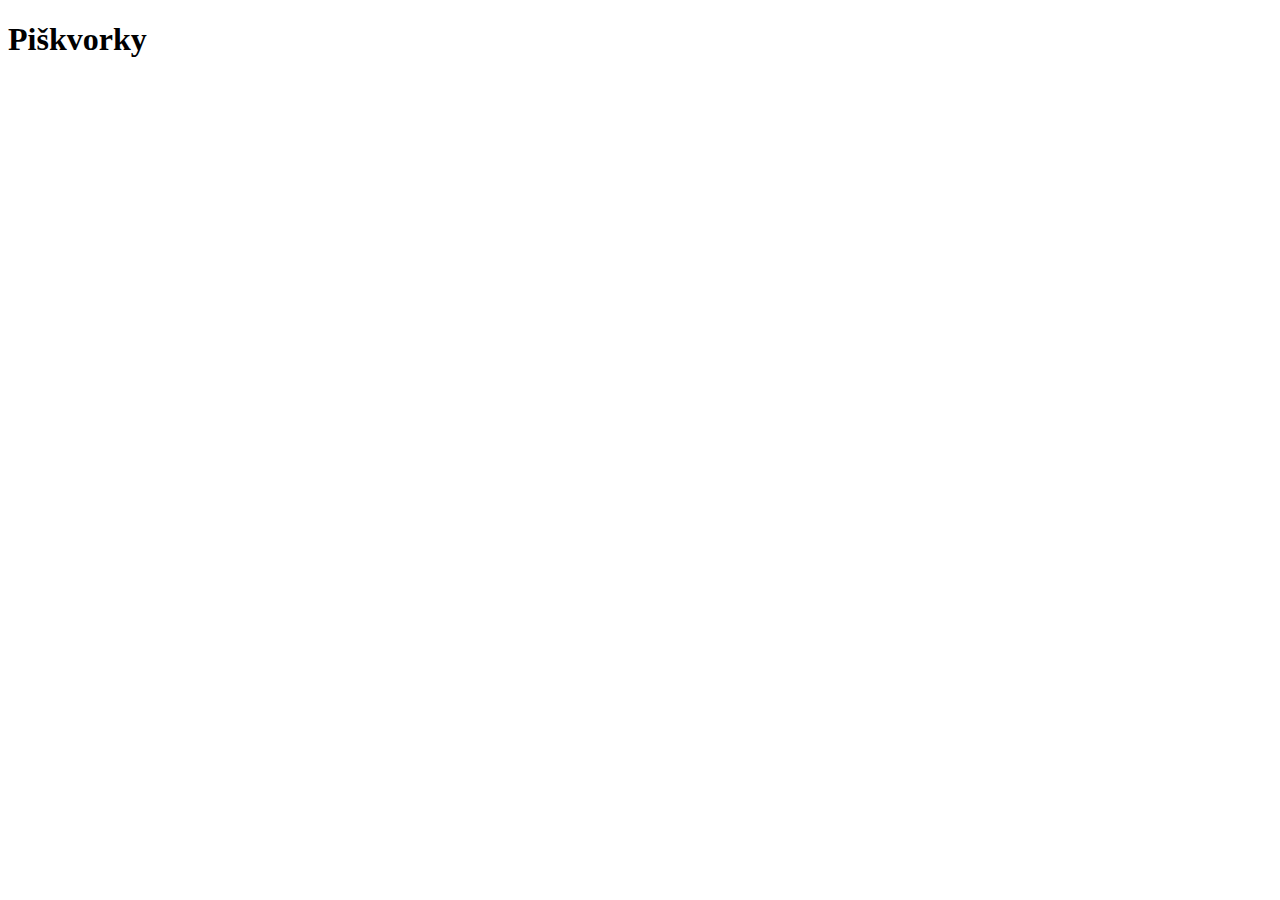
==== index.html @ 8bcf334f "Základní html" ====
<!DOCTYPE html>
<html>
  <head>
    <meta charset="utf-8" />
    <title>Piškvorky</title>
    <link rel="stylesheet" type="text/css" href="style.css" />
  </head>
  <body>
    <h1>Piškvorky</h1>
  </body>
</html>
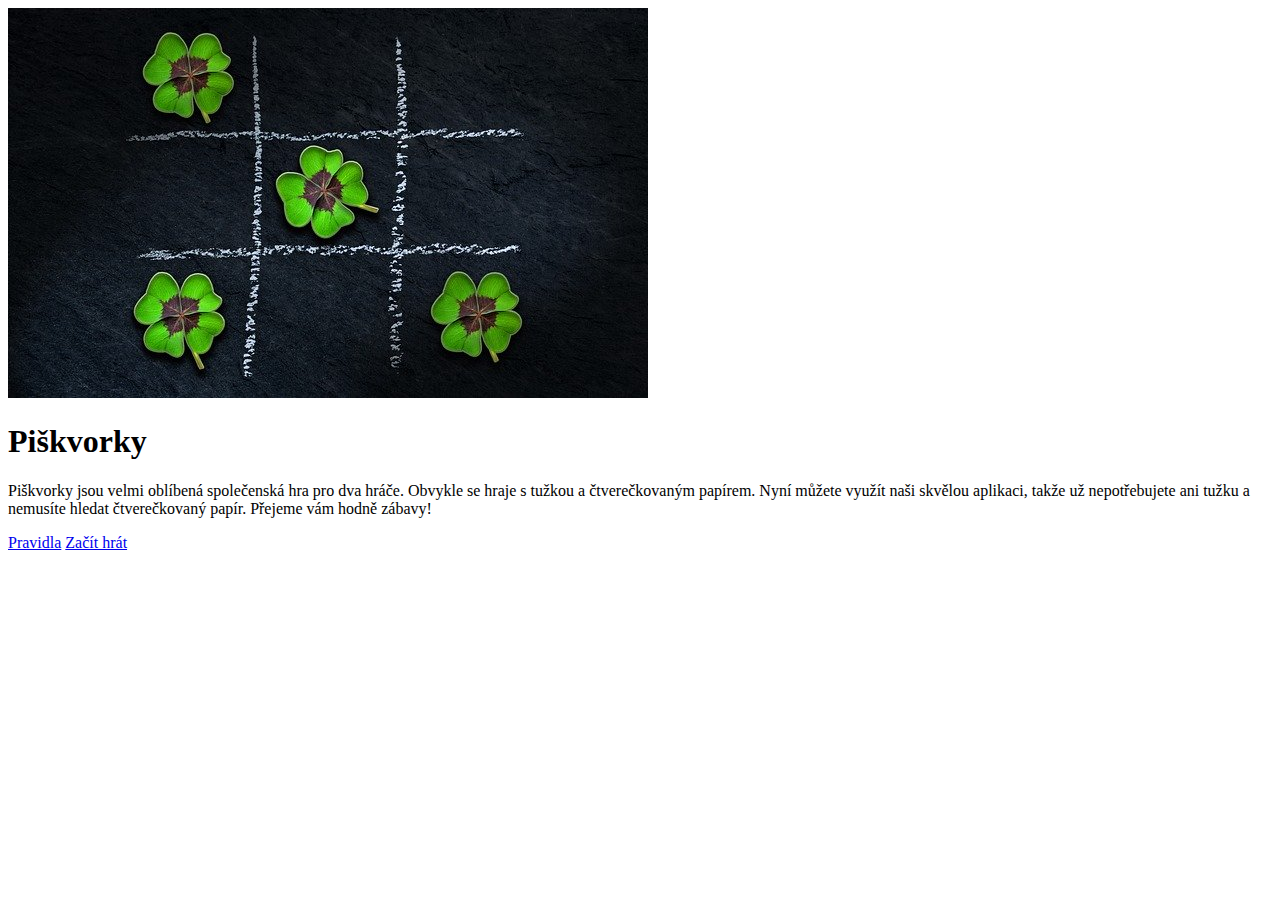
==== commit 97a44442: "struktura HTML" ====
--- a/index.html
+++ b/index.html
@@ -6,6 +6,19 @@
     <link rel="stylesheet" type="text/css" href="style.css" />
   </head>
   <body>
-    <h1>Piškvorky</h1>
+    <header>
+      <img src="uvodni.jpg" alt="uvodni obrazek" />
+      <h1>Piškvorky</h1>
+      <p>
+        Piškvorky jsou velmi oblíbená společenská hra pro dva hráče. Obvykle se
+        hraje s tužkou a čtverečkovaným papírem. Nyní můžete využít naši skvělou
+        aplikaci, takže už nepotřebujete ani tužku a nemusíte hledat
+        čtverečkovaný papír. Přejeme vám hodně zábavy!
+      </p>
+    </header>
+    <nav>
+      <a href="index.html">Pravidla</a>
+      <a href="index.html">Začít hrát</a>
+    </nav>
   </body>
 </html>
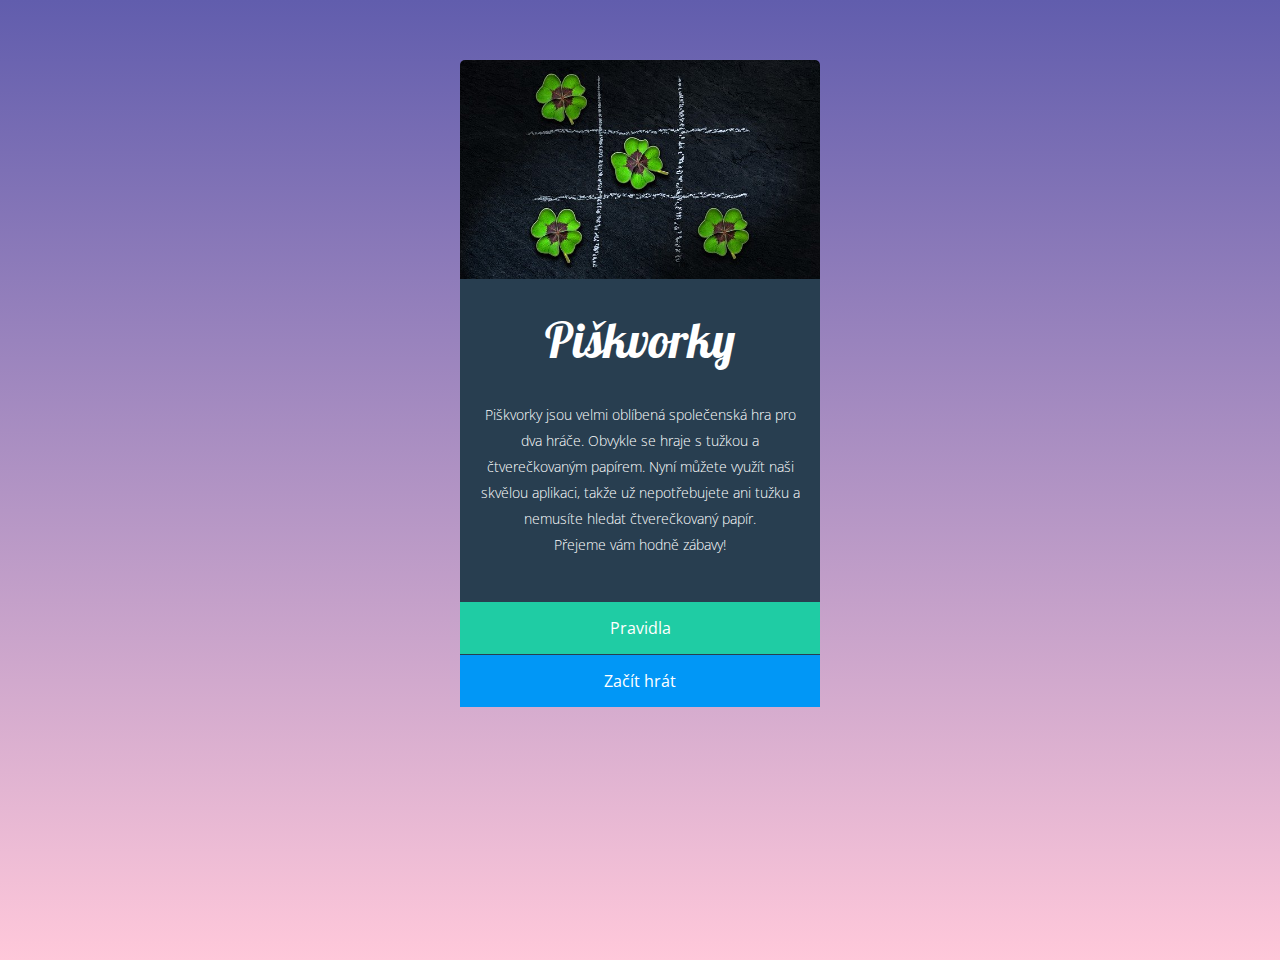
==== commit 83e73cd2: "hotový úkol" ====
--- a/index.html
+++ b/index.html
@@ -3,22 +3,33 @@
   <head>
     <meta charset="utf-8" />
     <title>Piškvorky</title>
+    <link rel="preconnect" href="https://fonts.gstatic.com" />
+    <link
+      href="https://fonts.googleapis.com/css2?family=Lobster&display=swap"
+      rel="stylesheet"
+    />
+    <link rel="preconnect" href="https://fonts.gstatic.com" />
+    <link
+      href="https://fonts.googleapis.com/css2?family=Open+Sans&display=swap"
+      rel="stylesheet"
+    />
     <link rel="stylesheet" type="text/css" href="style.css" />
   </head>
   <body>
     <header>
-      <img src="uvodni.jpg" alt="uvodni obrazek" />
-      <h1>Piškvorky</h1>
-      <p>
-        Piškvorky jsou velmi oblíbená společenská hra pro dva hráče. Obvykle se
-        hraje s tužkou a čtverečkovaným papírem. Nyní můžete využít naši skvělou
-        aplikaci, takže už nepotřebujete ani tužku a nemusíte hledat
-        čtverečkovaný papír. Přejeme vám hodně zábavy!
-      </p>
+      <div>
+        <h1>Piškvorky</h1>
+        <p>
+          Piškvorky jsou velmi oblíbená společenská hra pro dva hráče. Obvykle
+          se hraje s tužkou a čtverečkovaným papírem. Nyní můžete využít naši
+          skvělou aplikaci, takže už nepotřebujete ani tužku a nemusíte hledat
+          čtverečkovaný papír.<br />Přejeme vám hodně zábavy!
+        </p>
+      </div>
+      <nav>
+        <a class="prav" href="index.html">Pravidla</a>
+        <a class="start" href="index.html">Začít hrát</a>
+      </nav>
     </header>
-    <nav>
-      <a href="index.html">Pravidla</a>
-      <a href="index.html">Začít hrát</a>
-    </nav>
   </body>
 </html>
--- a/style.css
+++ b/style.css
@@ -0,0 +1,73 @@
+html {
+  box-sizing: border-box;
+}
+*,
+::after,
+::before {
+  box-sizing: inherit;
+}
+
+body {
+  padding: 0;
+  margin: 0;
+  background-image: linear-gradient(#615dad, #ffc8da);
+  background-repeat: no-repeat;
+  height: 100vh;
+}
+
+header {
+  background-color: #283e50;
+  background-image: url('uvodni.jpg');
+  background-size: contain;
+  background-repeat: no-repeat;
+
+  width: 360px;
+  margin: 60px auto;
+  border-radius: 5px;
+}
+
+header h1 {
+  color: white;
+  text-align: center;
+  font-family: 'Lobster', cursive;
+  font-size: 3rem;
+  font-weight: 100;
+  padding: 250px 20px 0px 20px;
+}
+
+header p {
+  color: white;
+  text-align: center;
+  font-family: 'Open Sans', sans-serif;
+  font-size: 0.9rem;
+  font-weight: 100;
+  line-height: 1.8;
+  padding: 0px 20px 30px 20px;
+}
+
+nav a {
+  display: block;
+  text-decoration: none;
+  color: white;
+  font-family: 'Open Sans', sans-serif;
+  font-size: 1rem;
+  text-align: center;
+  padding: 15px 0px;
+}
+
+.prav {
+  background-color: #1fcca4;
+}
+
+a.prav:hover {
+  background-color: #1cbb96;
+}
+
+.start {
+  background-color: #0197f6;
+  margin-top: 1px;
+}
+
+a.start:hover {
+  background-color: #0090e9;
+}
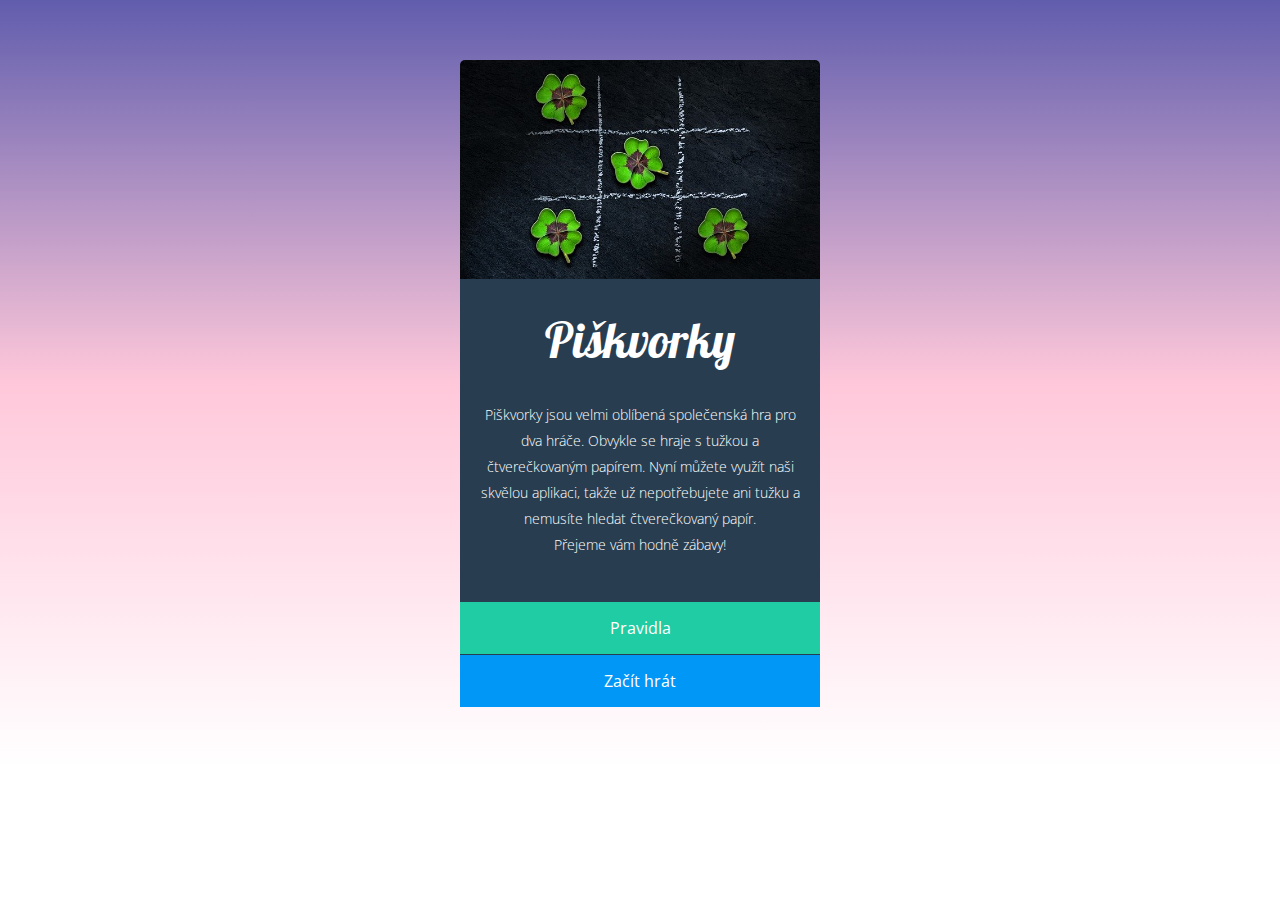
==== commit 875e51fb: "Druhý úkol" ====
--- a/index.html
+++ b/index.html
@@ -16,20 +16,18 @@
     <link rel="stylesheet" type="text/css" href="style.css" />
   </head>
   <body>
-    <header>
-      <div>
-        <h1>Piškvorky</h1>
-        <p>
-          Piškvorky jsou velmi oblíbená společenská hra pro dva hráče. Obvykle
-          se hraje s tužkou a čtverečkovaným papírem. Nyní můžete využít naši
-          skvělou aplikaci, takže už nepotřebujete ani tužku a nemusíte hledat
-          čtverečkovaný papír.<br />Přejeme vám hodně zábavy!
-        </p>
-      </div>
+    <div class="main">
+      <h1>Piškvorky</h1>
+      <p>
+        Piškvorky jsou velmi oblíbená společenská hra pro dva hráče. Obvykle se
+        hraje s tužkou a čtverečkovaným papírem. Nyní můžete využít naši skvělou
+        aplikaci, takže už nepotřebujete ani tužku a nemusíte hledat
+        čtverečkovaný papír.<br />Přejeme vám hodně zábavy!
+      </p>
       <nav>
-        <a class="prav" href="index.html">Pravidla</a>
+        <a class="prav" href="pravidla.html">Pravidla</a>
         <a class="start" href="index.html">Začít hrát</a>
       </nav>
-    </header>
+    </div>
   </body>
 </html>
--- a/style.css
+++ b/style.css
@@ -10,12 +10,11 @@
 body {
   padding: 0;
   margin: 0;
-  background-image: linear-gradient(#615dad, #ffc8da);
+  background-image: linear-gradient(#615dad, #ffc8da, white);
   background-repeat: no-repeat;
-  height: 100vh;
 }
 
-header {
+.main {
   background-color: #283e50;
   background-image: url('uvodni.jpg');
   background-size: contain;
@@ -26,7 +25,14 @@
   border-radius: 5px;
 }
 
-header h1 {
+.main--pravidla {
+  background-color: #283e50;
+  width: 360px;
+  margin: 60px auto;
+  border-radius: 5px;
+}
+
+.main h1 {
   color: white;
   text-align: center;
   font-family: 'Lobster', cursive;
@@ -35,7 +41,16 @@
   padding: 250px 20px 0px 20px;
 }
 
-header p {
+.main--pravidla h1 {
+  color: white;
+  text-align: center;
+  font-family: 'Lobster', cursive;
+  font-size: 3rem;
+  font-weight: 100;
+  padding: 20px 20px 0px 20px;
+}
+
+.main p {
   color: white;
   text-align: center;
   font-family: 'Open Sans', sans-serif;
@@ -43,6 +58,41 @@
   font-weight: 100;
   line-height: 1.8;
   padding: 0px 20px 30px 20px;
+}
+
+.main--pravidla li {
+  color: white;
+  font-family: 'Open Sans', sans-serif;
+  font-size: 0.9rem;
+  font-weight: 100;
+  line-height: 1.8;
+  padding: 0px 20px 0px 20px;
+}
+
+.main--pravidla li img {
+  filter: invert(100%);
+  width: 1em;
+  height: 1em;
+  margin: 0 5px;
+}
+
+figure {
+  display: flex;
+  flex-flow: column;
+  padding: 5px;
+  max-width: 80%;
+  margin: auto;
+}
+figcaption {
+  color: white;
+  font-family: 'Open Sans', sans-serif;
+  font-style: italic;
+  font-size: 0.9rem;
+  font-weight: 100;
+  padding: 3px 3px 20px 3px;
+  text-align: center;
+  display: block;
+  height: 80px;
 }
 
 nav a {
@@ -71,3 +121,28 @@
 a.start:hover {
   background-color: #0090e9;
 }
+
+@media only screen and (min-width: 400px) and (max-width: 768px) {
+  .main--pravidla {
+    min-width: 90%;
+  }
+  figure {
+    max-width: 50%;
+    min-width: 278px;
+  }
+}
+
+@media only screen and (min-width: 769px) {
+  .main--pravidla {
+    min-width: 750px;
+  }
+
+  .pravidlaObrazky {
+    display: flex;
+    flex-wrap: wrap;
+  }
+
+  figure {
+    max-width: 45%;
+  }
+}
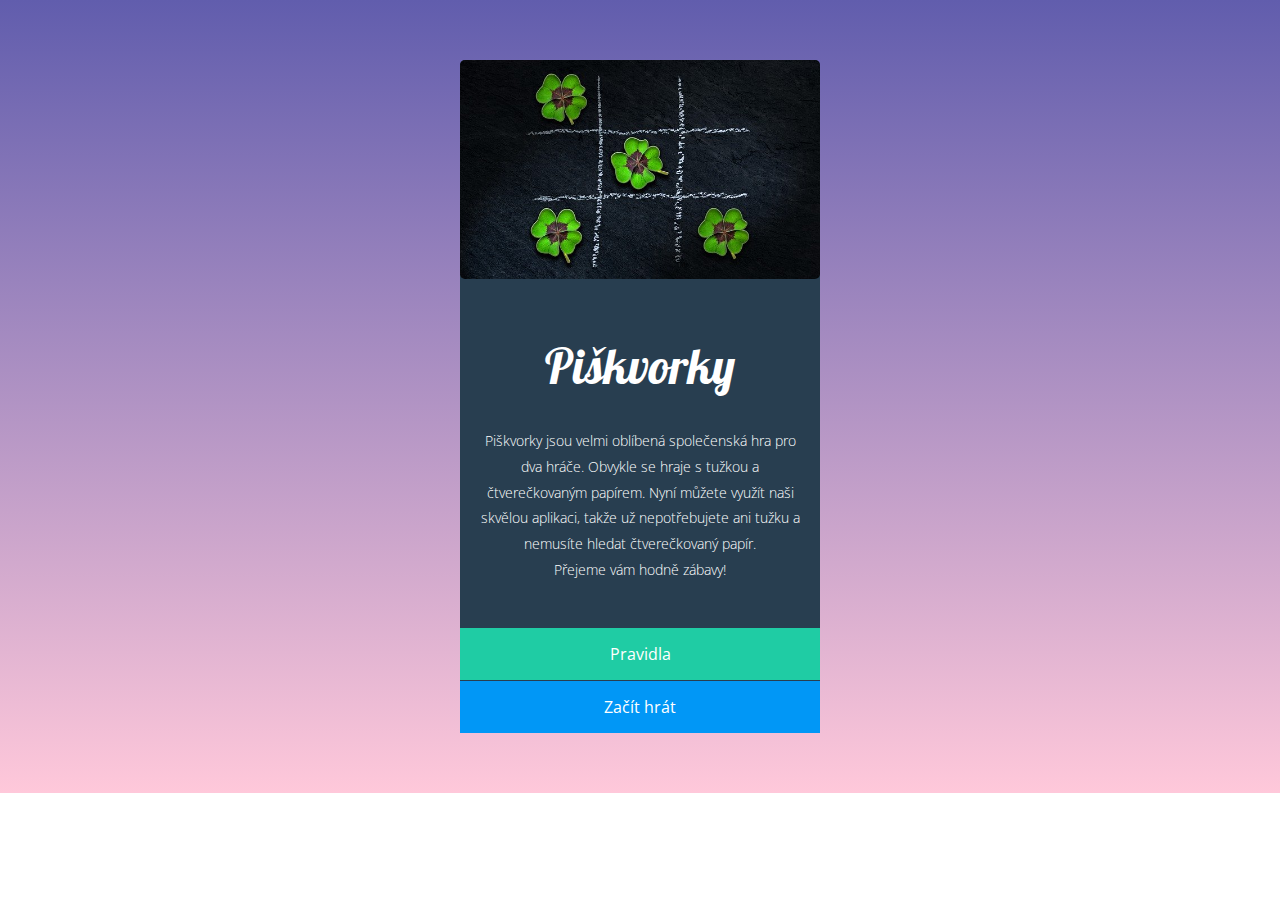
==== commit 10416c44: "hotový třetí úkol" ====
--- a/index.html
+++ b/index.html
@@ -1,7 +1,9 @@
 <!DOCTYPE html>
 <html>
   <head>
-    <meta charset="utf-8" />
+    <meta charset="UTF-8" />
+    <meta http-equiv="X-UA-Compatible" content="IE=edge" />
+    <meta name="viewport" content="width=device-width, initial-scale=1.0" />
     <title>Piškvorky</title>
     <link rel="preconnect" href="https://fonts.gstatic.com" />
     <link
@@ -17,6 +19,7 @@
   </head>
   <body>
     <div class="main">
+      <img src="uvodni.jpg" />
       <h1>Piškvorky</h1>
       <p>
         Piškvorky jsou velmi oblíbená společenská hra pro dva hráče. Obvykle se
@@ -26,7 +29,7 @@
       </p>
       <nav>
         <a class="prav" href="pravidla.html">Pravidla</a>
-        <a class="start" href="index.html">Začít hrát</a>
+        <a class="start" href="hra.html">Začít hrát</a>
       </nav>
     </div>
   </body>
--- a/style.css
+++ b/style.css
@@ -10,20 +10,71 @@
 body {
   padding: 0;
   margin: 0;
-  background-image: linear-gradient(#615dad, #ffc8da, white);
+  background-image: linear-gradient(#615dad, #ffc8da);
   background-repeat: no-repeat;
 }
+
+/*úvodní strana*/
 
 .main {
   background-color: #283e50;
-  background-image: url('uvodni.jpg');
-  background-size: contain;
-  background-repeat: no-repeat;
-
   width: 360px;
   margin: 60px auto;
   border-radius: 5px;
 }
+
+.main img {
+  width: 100%;
+  border-radius: 5px;
+}
+
+.main h1 {
+  color: white;
+  text-align: center;
+  font-family: 'Lobster', cursive;
+  font-size: 3rem;
+  font-weight: 100;
+  padding: 20px 20px 0px 20px;
+}
+
+.main p {
+  color: white;
+  text-align: center;
+  font-family: 'Open Sans', sans-serif;
+  font-size: 0.9rem;
+  font-weight: 100;
+  line-height: 1.8;
+  padding: 0px 20px 30px 20px;
+}
+
+nav a {
+  display: block;
+  text-decoration: none;
+  color: white;
+  font-family: 'Open Sans', sans-serif;
+  font-size: 1rem;
+  text-align: center;
+  padding: 15px 0px;
+}
+
+.prav {
+  background-color: #1fcca4;
+}
+
+a.prav:hover {
+  background-color: #1cbb96;
+}
+
+.start {
+  background-color: #0197f6;
+  margin-top: 1px;
+}
+
+a.start:hover {
+  background-color: #0090e9;
+}
+
+/*pravidla*/
 
 .main--pravidla {
   background-color: #283e50;
@@ -32,40 +83,21 @@
   border-radius: 5px;
 }
 
-.main h1 {
+.main--pravidla h1 {
   color: white;
   text-align: center;
   font-family: 'Lobster', cursive;
   font-size: 3rem;
   font-weight: 100;
-  padding: 250px 20px 0px 20px;
-}
-
-.main--pravidla h1 {
-  color: white;
-  text-align: center;
-  font-family: 'Lobster', cursive;
-  font-size: 3rem;
-  font-weight: 100;
   padding: 20px 20px 0px 20px;
 }
 
-.main p {
-  color: white;
-  text-align: center;
+.main--pravidla li {
+  color: white;
   font-family: 'Open Sans', sans-serif;
   font-size: 0.9rem;
   font-weight: 100;
-  line-height: 1.8;
-  padding: 0px 20px 30px 20px;
-}
-
-.main--pravidla li {
-  color: white;
-  font-family: 'Open Sans', sans-serif;
-  font-size: 0.9rem;
-  font-weight: 100;
-  line-height: 1.8;
+  line-height: 1.8rem;
   padding: 0px 20px 0px 20px;
 }
 
@@ -83,6 +115,7 @@
   max-width: 80%;
   margin: auto;
 }
+
 figcaption {
   color: white;
   font-family: 'Open Sans', sans-serif;
@@ -95,31 +128,107 @@
   height: 80px;
 }
 
-nav a {
-  display: block;
-  text-decoration: none;
-  color: white;
-  font-family: 'Open Sans', sans-serif;
-  font-size: 1rem;
-  text-align: center;
-  padding: 15px 0px;
-}
-
-.prav {
+/*hra*/
+
+.main--hra {
+  max-width: 80vmin;
+  margin: 0px auto;
+  border-radius: 5px;
+}
+
+.main--hra h1 {
+  color: white;
+  text-align: center;
+  font-family: 'Lobster', cursive;
+  font-size: 3rem;
+  font-weight: 100;
+  padding: 20px 0px;
+  margin: 0;
+}
+
+.menuHra {
+  display: flex;
+  flex-direction: row;
+  justify-content: space-between;
+  align-items: center;
+}
+
+.nav--hra {
+  display: flex;
+  flex-direction: row;
+}
+
+.hra--domu {
+  display: flex;
+  justify-content: center;
+  align-items: center;
+  width: 2rem;
+  height: 1.8rem;
   background-color: #1fcca4;
-}
-
-a.prav:hover {
+  border-radius: 10%;
+  margin-right: 10%;
+}
+
+a.hra--domu:hover,
+a.hra--domu:focus {
   background-color: #1cbb96;
 }
 
-.start {
+.hra--start {
+  display: flex;
+  justify-content: center;
+  align-items: center;
+  width: 2rem;
+  height: 1.8rem;
   background-color: #0197f6;
-  margin-top: 1px;
-}
-
-a.start:hover {
+  border-radius: 10%;
+}
+
+a.hra--start:hover,
+a.hra--start:focus {
   background-color: #0090e9;
+}
+
+.nav--hra a img {
+  width: 65%;
+}
+
+.menuHra p {
+  color: white;
+  text-align: left;
+  font-family: sans-serif;
+  text-transform: uppercase;
+  font-size: 1.2rem;
+  font-weight: 400;
+}
+
+.imgHra {
+  filter: invert(100%);
+  height: 1.2rem;
+  margin-bottom: -3%;
+}
+
+.hraciPole {
+  display: flex;
+  flex-wrap: wrap;
+  flex-direction: row;
+  justify-content: space-between;
+  align-items: center;
+  padding-bottom: 20px;
+}
+
+.hraciPole button {
+  width: 10%;
+  height: 0;
+  padding-top: calc(10% - 3px);
+  margin: 0;
+  border: solid 0.8px black;
+  opacity: 0.5;
+}
+
+.hraciPole button:hover,
+.hraciPole button:focus {
+  background-color: #d4c7e1;
 }
 
 @media only screen and (min-width: 400px) and (max-width: 768px) {
